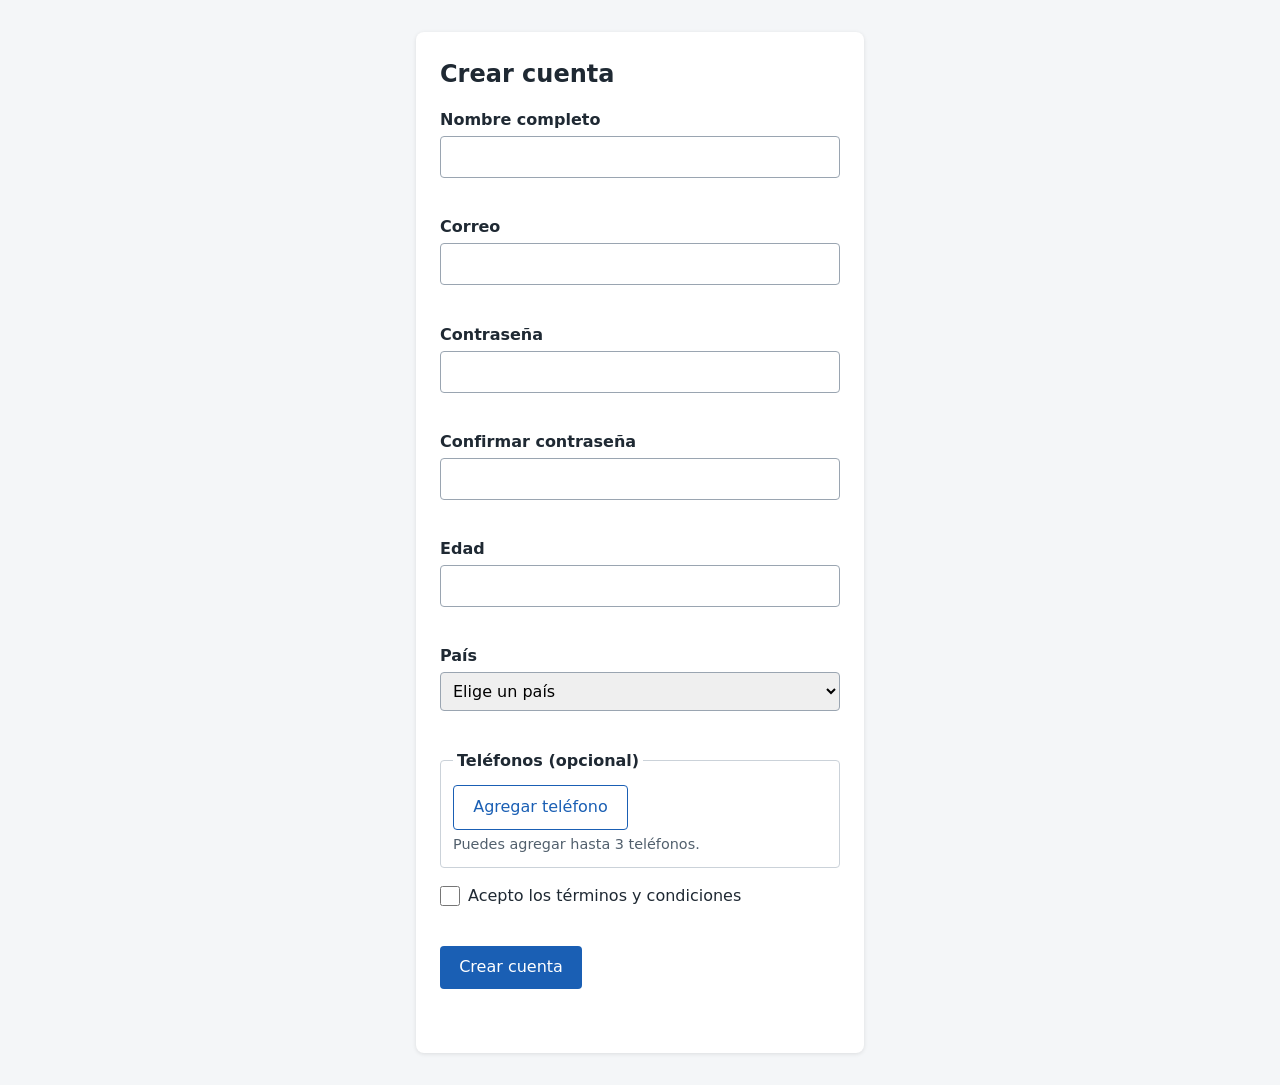
==== registro/index.html @ 516cfebe "Fix: Codigo y readme con respuestas" ====
<!doctype html>
<html lang="es">
<head>
  <meta charset="utf-8">
  <meta name="viewport" content="width=device-width, initial-scale=1">
  <title>Registro</title>
  <link rel="stylesheet" href="estilos.css">
</head>
<body>
  <main>
    <h1>Crear cuenta</h1>

    <!-- novalidate: las reglas viven en validaciones.js y los mensajes los muestra app.js.
         En el HTML solo quedan los atributos que dan semántica o el teclado correcto:
         type, required (los lectores de pantalla anuncian «obligatorio»), autocomplete e inputmode. -->
    <form id="registro" action="https://jsonplaceholder.typicode.com/posts" method="post" novalidate>
      <div class="campo">
        <label for="nombre">Nombre completo</label>
        <input id="nombre" name="nombre" type="text" required autocomplete="name"
               aria-describedby="nombre-error">
        <p id="nombre-error" class="error" aria-live="polite"></p>
      </div>

      <div class="campo">
        <label for="email">Correo</label>
        <input id="email" name="email" type="email" required autocomplete="email"
               aria-describedby="email-error">
        <p id="email-error" class="error" aria-live="polite"></p>
      </div>

      <div class="campo">
        <label for="password">Contraseña</label>
        <input id="password" name="password" type="password" required
               autocomplete="new-password" aria-describedby="password-error">
        <p id="password-error" class="error" aria-live="polite"></p>
      </div>

      <div class="campo">
        <label for="confirmar">Confirmar contraseña</label>
        <input id="confirmar" name="confirmar" type="password" required
               autocomplete="new-password" aria-describedby="confirmar-error">
        <p id="confirmar-error" class="error" aria-live="polite"></p>
      </div>

      <div class="campo">
        <label for="edad">Edad</label>
        <input id="edad" name="edad" type="number" required inputmode="numeric"
               aria-describedby="edad-error">
        <p id="edad-error" class="error" aria-live="polite"></p>
      </div>

      <div class="campo">
        <label for="pais">País</label>
        <!-- La primera opción tiene value="" para que cuente como «no elegido» -->
        <select id="pais" name="pais" required autocomplete="country-name"
                aria-describedby="pais-error">
          <option value="">Elige un país</option>
          <option value="AR">Argentina</option>
          <option value="BO">Bolivia</option>
          <option value="CL">Chile</option>
          <option value="CO">Colombia</option>
          <option value="EC">Ecuador</option>
          <option value="ES">España</option>
          <option value="MX">México</option>
          <option value="PE">Perú</option>
          <option value="UY">Uruguay</option>
          <option value="VE">Venezuela</option>
        </select>
        <p id="pais-error" class="error" aria-live="polite"></p>
      </div>

      <fieldset class="telefonos">
        <legend>Teléfonos (opcional)</legend>
        <!-- app.js agrega aquí hasta 3 filas con name="telefono" -->
        <div id="telefonos"></div>
        <button type="button" id="agregar-telefono" class="secundario"
                aria-describedby="telefonos-ayuda">Agregar teléfono</button>
        <p id="telefonos-ayuda" class="ayuda">Puedes agregar hasta 3 teléfonos.</p>
      </fieldset>

      <div class="campo">
        <div class="campo-check">
          <input id="terminos" name="terminos" type="checkbox" required
                 aria-describedby="terminos-error">
          <label for="terminos">Acepto los términos y condiciones</label>
        </div>
        <p id="terminos-error" class="error" aria-live="polite"></p>
      </div>

      <button type="submit">Crear cuenta</button>
      <p id="mensaje" role="status"></p>
    </form>

    <!-- Saludo tras el registro: app.js lo llena con textContent (nunca innerHTML) -->
    <p id="saludo" class="saludo"></p>
  </main>
  <!-- type="module" permite usar import; requiere abrir la página con Live Server -->
  <script type="module" src="app.js"></script>
</body>
</html>
---- registro/estilos.css ----
/* Estilos base del formulario de registro */
* {
  box-sizing: border-box;
}

body {
  margin: 0;
  font-family: system-ui, -apple-system, "Segoe UI", Roboto, sans-serif;
  line-height: 1.5;
  color: #1f2933;
  background: #f4f6f8;
}

main {
  max-width: 28rem;
  margin: 2rem auto;
  padding: 1.5rem;
  background: #fff;
  border-radius: 8px;
  box-shadow: 0 1px 4px rgb(0 0 0 / 0.1);
}

h1 {
  margin-top: 0;
  font-size: 1.5rem;
}

.campo {
  display: flex;
  flex-direction: column;
  margin-bottom: 1rem;
}

label {
  font-weight: 600;
  margin-bottom: 0.25rem;
}

input,
select,
button {
  font: inherit;
}

input,
select {
  padding: 0.5rem;
  border: 1px solid #9aa5b1;
  border-radius: 4px;
}

/* El checkbox va a la izquierda de su etiqueta */
.campo-check {
  display: flex;
  flex-direction: row;
  align-items: center;
  gap: 0.5rem;
}

.campo-check label {
  margin: 0;
  font-weight: normal;
}

button {
  padding: 0.6rem 1.2rem;
  border: none;
  border-radius: 4px;
  background: #1a5fb4;
  color: #fff;
  cursor: pointer;
}

button:hover {
  background: #154c90;
}

/* Errores: app.js marca el campo con aria-invalid="true" según las reglas de validaciones.js */
[aria-invalid="true"] {
  border: 2px solid #c0392b;
}

/* El borde no se ve en un checkbox, así que se marca con un anillo (box-shadow).
   No se usa outline para que no tape el indicador de foco */
input[type="checkbox"][aria-invalid="true"] {
  box-shadow: 0 0 0 2px #fff, 0 0 0 4px #c0392b;
}

/* min-height reserva el espacio y evita que el formulario "salte" al aparecer un mensaje */
.error {
  color: #c0392b;
  min-height: 1.2em;
  margin: 0.25rem 0 0;
  font-size: 0.9rem;
}

/* Aviso informativo («Comprobando disponibilidad…»): mismo lugar que el error, pero no es un error */
.error.aviso {
  color: #52606d;
}

.ayuda {
  margin: 0.25rem 0 0;
  font-size: 0.9rem;
  color: #52606d;
}

/* Botones secundarios: «Agregar teléfono» y «Quitar» */
button.secundario {
  background: #fff;
  color: #1a5fb4;
  border: 1px solid #1a5fb4;
}

button.secundario:hover {
  background: #e8f0fb;
}

button:disabled {
  opacity: 0.6;
  cursor: not-allowed;
}

/* Teléfonos dinámicos */
.telefonos {
  margin: 0 0 1rem;
  padding: 0.75rem;
  border: 1px solid #cbd2d9;
  border-radius: 4px;
}

.telefonos legend {
  font-weight: 600;
  padding: 0 0.25rem;
}

/* Etiqueta arriba; campo y botón «Quitar» en la misma línea; error debajo */
.fila-telefono {
  display: grid;
  grid-template-columns: 1fr auto;
  column-gap: 0.5rem;
  margin-bottom: 0.5rem;
}

.fila-telefono label,
.fila-telefono .error {
  grid-column: 1 / -1;
}

.fila-telefono input {
  min-width: 0;
}

/* Saludo tras el registro */
.saludo {
  font-size: 1.25rem;
  font-weight: 600;
  margin: 0;
}

#mensaje {
  min-height: 1.5em;
  margin-bottom: 0;
}

/* Foco siempre visible al navegar con el teclado (Tab, Mayús + Tab).
   Va al final para que ningún estilo anterior lo pise */
:focus-visible {
  outline: 3px solid #1a5fb4;
  outline-offset: 2px;
}

/* El checkbox no tiene borde propio: se agranda para que sea fácil de ver y de pulsar */
input[type="checkbox"] {
  width: 1.25rem;
  height: 1.25rem;
  margin: 0;
}
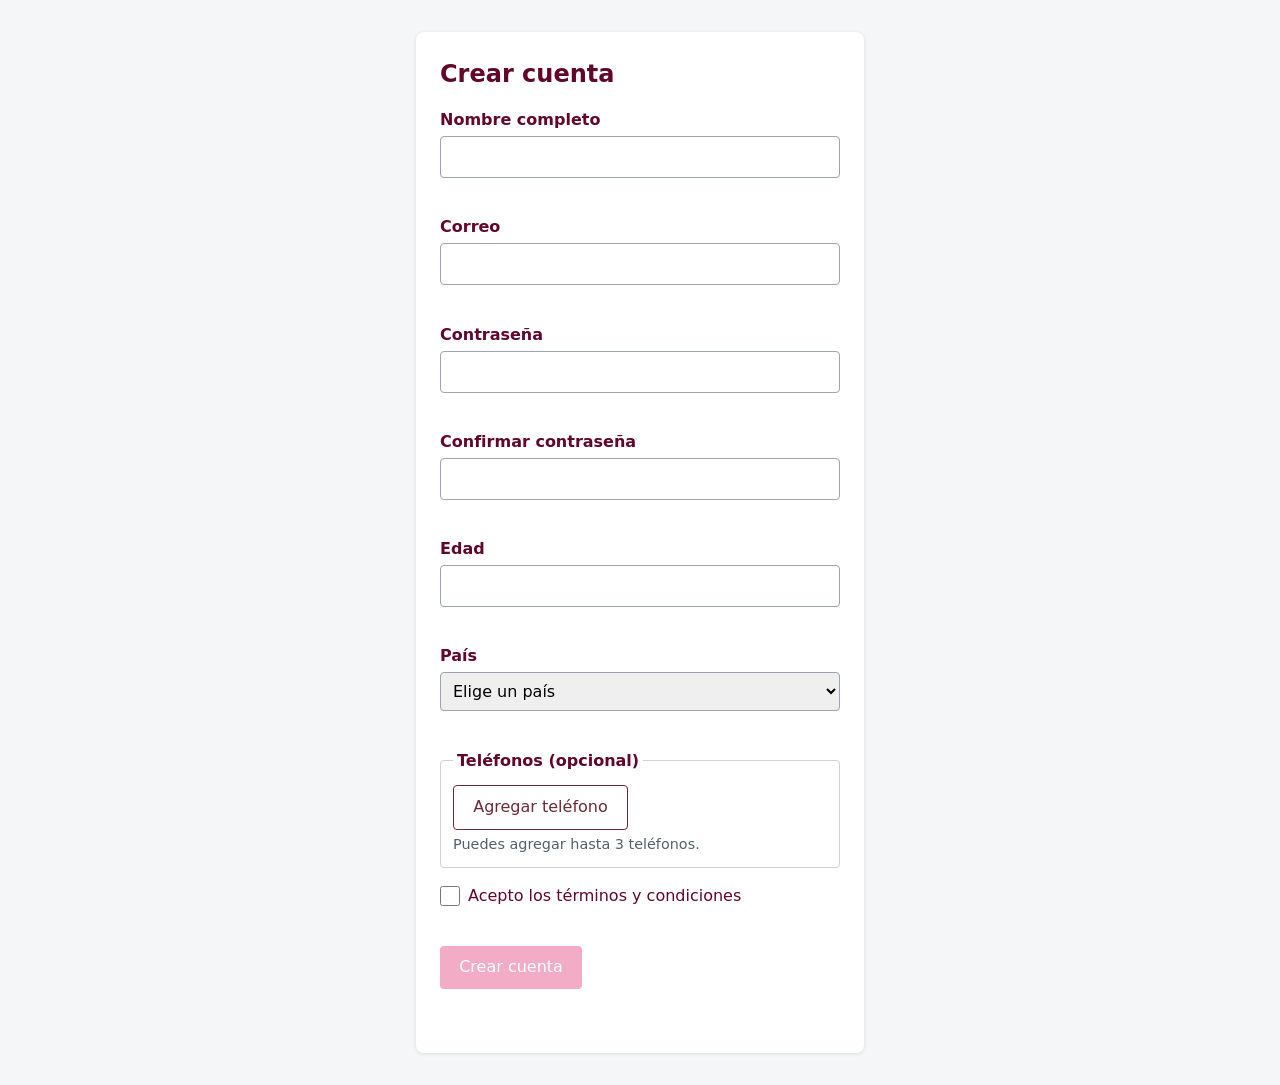
==== commit f4b3acc3: "mas cambios" ====
--- a/registro/index.html
+++ b/registro/index.html
@@ -10,9 +10,6 @@
   <main>
     <h1>Crear cuenta</h1>
 
-    <!-- novalidate: las reglas viven en validaciones.js y los mensajes los muestra app.js.
-         En el HTML solo quedan los atributos que dan semántica o el teclado correcto:
-         type, required (los lectores de pantalla anuncian «obligatorio»), autocomplete e inputmode. -->
     <form id="registro" action="https://jsonplaceholder.typicode.com/posts" method="post" novalidate>
       <div class="campo">
         <label for="nombre">Nombre completo</label>
@@ -71,7 +68,7 @@
 
       <fieldset class="telefonos">
         <legend>Teléfonos (opcional)</legend>
-        <!-- app.js agrega aquí hasta 3 filas con name="telefono" -->
+        <!-- app.js agrega hasta 3 filas con name=telefono -->
         <div id="telefonos"></div>
         <button type="button" id="agregar-telefono" class="secundario"
                 aria-describedby="telefonos-ayuda">Agregar teléfono</button>
@@ -91,10 +88,10 @@
       <p id="mensaje" role="status"></p>
     </form>
 
-    <!-- Saludo tras el registro: app.js lo llena con textContent (nunca innerHTML) -->
+    <!-- saludo despues del registro y app.js lo llena con textContent -->
     <p id="saludo" class="saludo"></p>
   </main>
-  <!-- type="module" permite usar import; requiere abrir la página con Live Server -->
+  <!-- type=module permite usar import,  se tiene que abrir la pagina con Live Server -->
   <script type="module" src="app.js"></script>
 </body>
 </html>
--- a/registro/estilos.css
+++ b/registro/estilos.css
@@ -1,4 +1,4 @@
-/* Estilos base del formulario de registro */
+/* Estilos  formulario de registro */
 * {
   box-sizing: border-box;
 }
@@ -7,7 +7,7 @@
   margin: 0;
   font-family: system-ui, -apple-system, "Segoe UI", Roboto, sans-serif;
   line-height: 1.5;
-  color: #1f2933;
+  color: #63062C;
   background: #f4f6f8;
 }
 
@@ -49,7 +49,7 @@
   border-radius: 4px;
 }
 
-/* El checkbox va a la izquierda de su etiqueta */
+/* el checkbox va a la izquierda de su etiqueta */
 .campo-check {
   display: flex;
   flex-direction: row;
@@ -66,27 +66,26 @@
   padding: 0.6rem 1.2rem;
   border: none;
   border-radius: 4px;
-  background: #1a5fb4;
+  background: #F2ACC6;
   color: #fff;
   cursor: pointer;
 }
 
 button:hover {
-  background: #154c90;
+  background: #F2ACC6;
 }
 
-/* Errores: app.js marca el campo con aria-invalid="true" según las reglas de validaciones.js */
+/* app.js marca el campo segun las reglas de validaciones.js */
 [aria-invalid="true"] {
   border: 2px solid #c0392b;
 }
 
-/* El borde no se ve en un checkbox, así que se marca con un anillo (box-shadow).
-   No se usa outline para que no tape el indicador de foco */
+/* El borde no se ve en un checkbox entonces se marca con un anillo  */
 input[type="checkbox"][aria-invalid="true"] {
   box-shadow: 0 0 0 2px #fff, 0 0 0 4px #c0392b;
 }
 
-/* min-height reserva el espacio y evita que el formulario "salte" al aparecer un mensaje */
+/* min-height guarda el espacio para que el formulario no salte al aparecer un mensaje */
 .error {
   color: #c0392b;
   min-height: 1.2em;
@@ -94,7 +93,7 @@
   font-size: 0.9rem;
 }
 
-/* Aviso informativo («Comprobando disponibilidad…»): mismo lugar que el error, pero no es un error */
+/* aviso informativo  */
 .error.aviso {
   color: #52606d;
 }
@@ -105,11 +104,11 @@
   color: #52606d;
 }
 
-/* Botones secundarios: «Agregar teléfono» y «Quitar» */
+/* agregar teléfono y quitar */
 button.secundario {
   background: #fff;
-  color: #1a5fb4;
-  border: 1px solid #1a5fb4;
+  color: #6E2937;
+  border: 1px solid #6E2937;
 }
 
 button.secundario:hover {
@@ -121,7 +120,7 @@
   cursor: not-allowed;
 }
 
-/* Teléfonos dinámicos */
+/* telefonos dinamicos */
 .telefonos {
   margin: 0 0 1rem;
   padding: 0.75rem;
@@ -134,7 +133,7 @@
   padding: 0 0.25rem;
 }
 
-/* Etiqueta arriba; campo y botón «Quitar» en la misma línea; error debajo */
+/* etiqueta de arriba, campo y botón «Quitar» en la misma línea; error debajo */
 .fila-telefono {
   display: grid;
   grid-template-columns: 1fr auto;
@@ -151,7 +150,7 @@
   min-width: 0;
 }
 
-/* Saludo tras el registro */
+/* saludo despues del registro */
 .saludo {
   font-size: 1.25rem;
   font-weight: 600;
@@ -163,14 +162,13 @@
   margin-bottom: 0;
 }
 
-/* Foco siempre visible al navegar con el teclado (Tab, Mayús + Tab).
-   Va al final para que ningún estilo anterior lo pise */
+/* Foco siempre visible al navegar con el teclado */
 :focus-visible {
   outline: 3px solid #1a5fb4;
   outline-offset: 2px;
 }
 
-/* El checkbox no tiene borde propio: se agranda para que sea fácil de ver y de pulsar */
+/* el checkbox no tiene borde propio entonces se agranda  para que sea facil de ver */
 input[type="checkbox"] {
   width: 1.25rem;
   height: 1.25rem;
